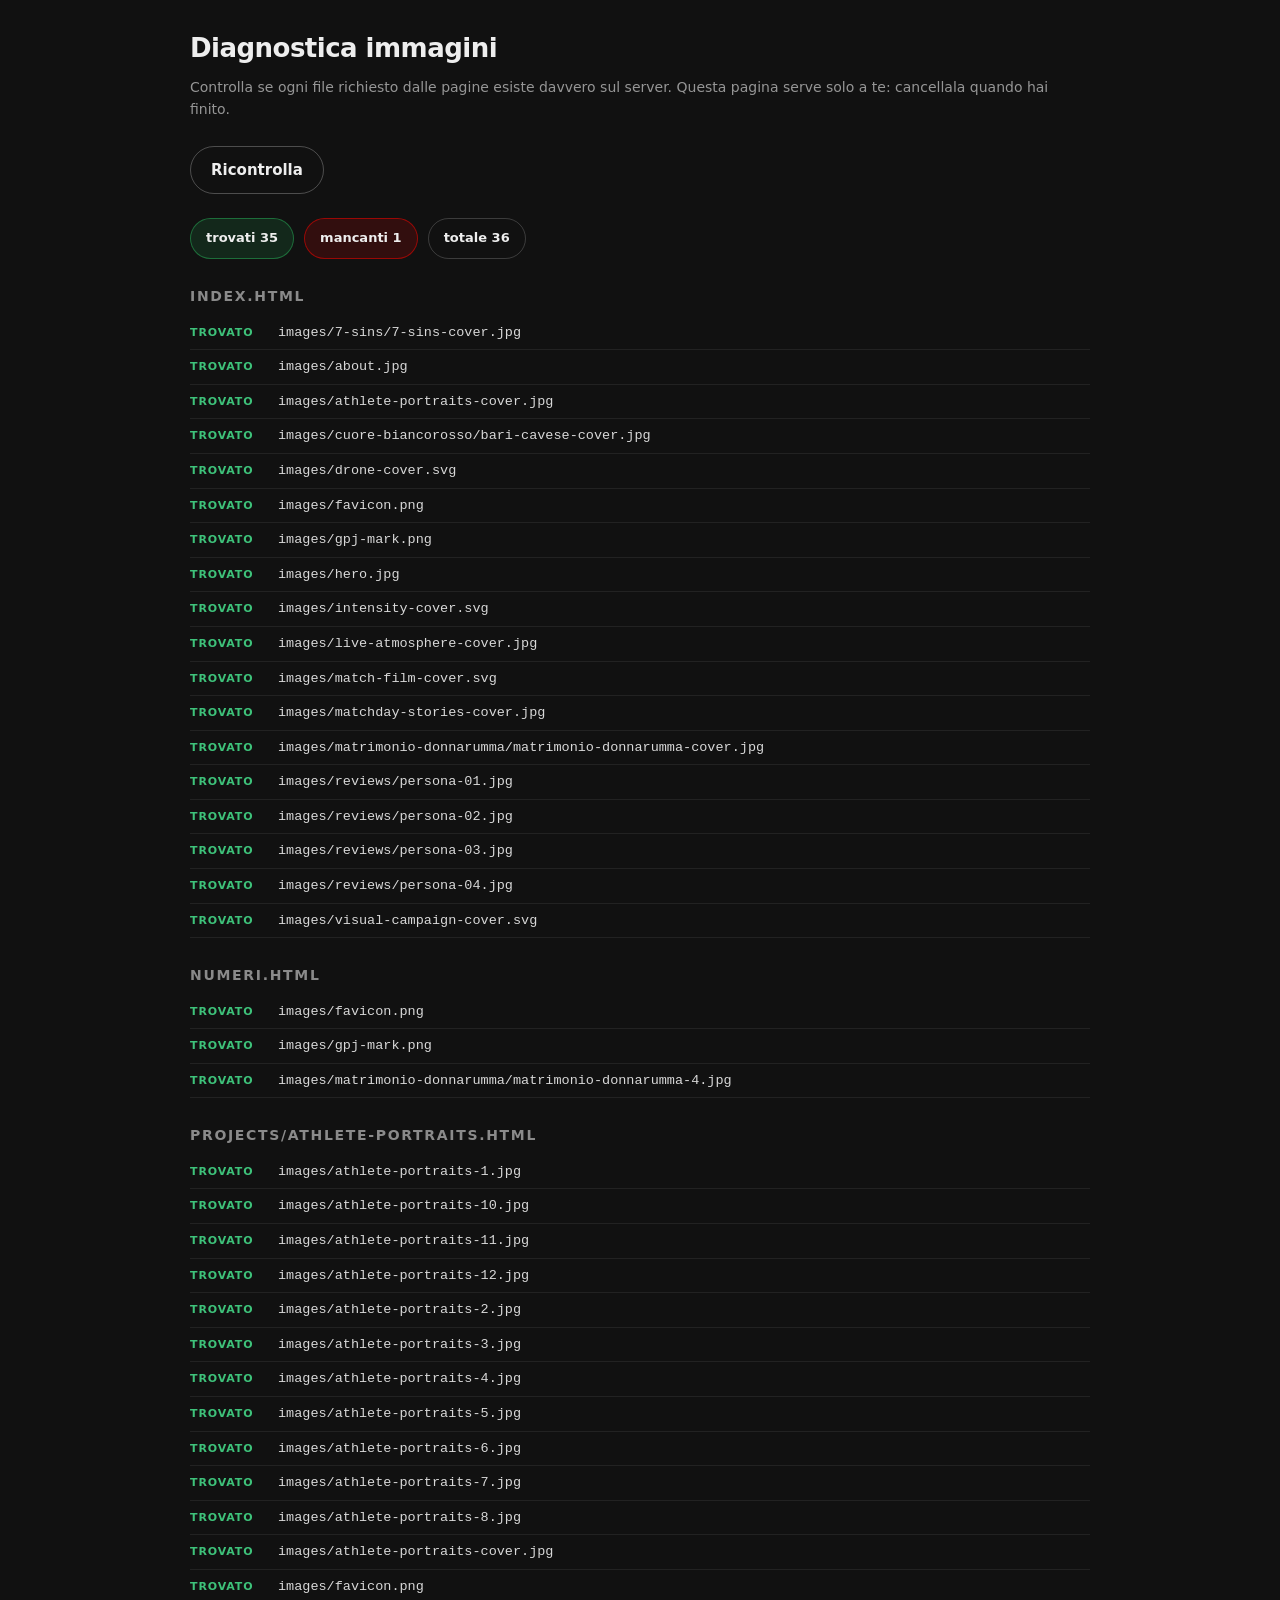
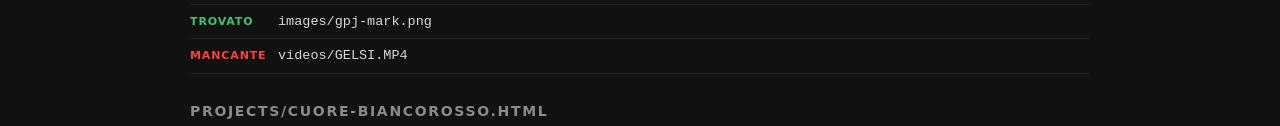
==== diagnostica.html @ 7bc866fb "files online sito" ====
<!DOCTYPE html>
<html lang="it">
<head>
<meta charset="utf-8">
<meta name="viewport" content="width=device-width, initial-scale=1">
<meta name="robots" content="noindex">
<title>Diagnostica immagini &mdash; GPJ</title>
<style>
  :root { color-scheme: dark; }
  body { margin:0; padding:28px 20px 60px; background:#111; color:#eee;
         font:15px/1.6 Inter, system-ui, sans-serif; }
  .wrap { max-width:900px; margin:auto; }
  h1 { font-size:26px; margin:0 0 6px; letter-spacing:-.02em; }
  .sub { opacity:.6; margin:0 0 26px; font-size:14px; }
  .totali { display:flex; gap:10px; flex-wrap:wrap; margin-bottom:26px; }
  .pill { padding:9px 15px; border-radius:999px; font-size:13px; font-weight:700;
          border:1px solid rgba(255,255,255,.18); }
  .pill.ok { background:rgba(40,180,90,.14); border-color:rgba(40,180,90,.5); }
  .pill.ko { background:rgba(225,6,0,.16); border-color:rgba(225,6,0,.6); }
  h2 { font-size:14px; text-transform:uppercase; letter-spacing:.12em;
       margin:26px 0 8px; opacity:.55; font-weight:800; }
  ul { list-style:none; padding:0; margin:0; }
  li { display:flex; gap:10px; align-items:baseline; padding:6px 0;
       border-bottom:1px solid rgba(255,255,255,.07); font-size:13.5px; }
  .stato { flex:0 0 78px; font-weight:800; font-size:11px; letter-spacing:.08em; }
  .ok .stato { color:#3ec27a; }
  .ko .stato { color:#ff4136; }
  .att .stato { color:#888; }
  code { font-family:ui-monospace, Menlo, monospace; word-break:break-all; opacity:.9; }
  .nota { margin-top:34px; padding:16px 18px; border-left:3px solid #e10600;
          background:rgba(255,255,255,.04); font-size:13.5px; }
  button { margin-bottom:24px; padding:11px 20px; border-radius:999px; cursor:pointer;
           border:1px solid rgba(255,255,255,.25); background:none; color:inherit;
           font:inherit; font-weight:700; }
</style>
</head>
<body>
<div class="wrap">
<h1>Diagnostica immagini</h1>
<p class="sub">Controlla se ogni file richiesto dalle pagine esiste davvero sul server.
Questa pagina serve solo a te: cancellala quando hai finito.</p>
<button id="ricontrolla">Ricontrolla</button>
<div class="totali">
  <span class="pill ok" id="tot-ok">trovati 0</span>
  <span class="pill ko" id="tot-ko">mancanti 0</span>
  <span class="pill" id="tot-tot">totale 0</span>
</div>
<div id="risultati"></div>
<div class="nota">
  <strong>Se compaiono dei MANCANTI:</strong> quei file non sono nel repository,
  oppure stanno in una cartella diversa da quella scritta.
  Su GitHub carica sempre le <em>cartelle</em> trascinandole intere, non i file
  singoli, altrimenti finiscono tutti nella radice.
  Ricorda che GitHub Pages distingue maiuscole e minuscole nei nomi.
</div>
</div>
<script>
const MAPPA = {
 "index.html": [
  "images/7-sins/7-sins-cover.jpg",
  "images/about.jpg",
  "images/athlete-portraits-cover.jpg",
  "images/cuore-biancorosso/bari-cavese-cover.jpg",
  "images/drone-cover.svg",
  "images/favicon.png",
  "images/gpj-mark.png",
  "images/hero.jpg",
  "images/intensity-cover.svg",
  "images/live-atmosphere-cover.jpg",
  "images/match-film-cover.svg",
  "images/matchday-stories-cover.jpg",
  "images/matrimonio-donnarumma/matrimonio-donnarumma-cover.jpg",
  "images/reviews/persona-01.jpg",
  "images/reviews/persona-02.jpg",
  "images/reviews/persona-03.jpg",
  "images/reviews/persona-04.jpg",
  "images/visual-campaign-cover.svg"
 ],
 "numeri.html": [
  "images/favicon.png",
  "images/gpj-mark.png",
  "images/matrimonio-donnarumma/matrimonio-donnarumma-4.jpg"
 ],
 "projects/athlete-portraits.html": [
  "images/athlete-portraits-1.jpg",
  "images/athlete-portraits-10.jpg",
  "images/athlete-portraits-11.jpg",
  "images/athlete-portraits-12.jpg",
  "images/athlete-portraits-2.jpg",
  "images/athlete-portraits-3.jpg",
  "images/athlete-portraits-4.jpg",
  "images/athlete-portraits-5.jpg",
  "images/athlete-portraits-6.jpg",
  "images/athlete-portraits-7.jpg",
  "images/athlete-portraits-8.jpg",
  "images/athlete-portraits-cover.jpg",
  "images/favicon.png",
  "images/gpj-mark.png",
  "videos/GELSI.MP4"
 ],
 "projects/cuore-biancorosso.html": [
  "images/cuore-biancorosso/altamura-bari-1.jpg",
  "images/cuore-biancorosso/altamura-bari-10.jpg",
  "images/cuore-biancorosso/altamura-bari-11.jpg",
  "images/cuore-biancorosso/altamura-bari-12.jpg",
  "images/cuore-biancorosso/altamura-bari-13.jpg",
  "images/cuore-biancorosso/altamura-bari-14.jpg",
  "images/cuore-biancorosso/altamura-bari-15.jpg",
  "images/cuore-biancorosso/altamura-bari-16.jpg",
  "images/cuore-biancorosso/altamura-bari-17.jpg",
  "images/cuore-biancorosso/altamura-bari-18.jpg",
  "images/cuore-biancorosso/altamura-bari-19.jpg",
  "images/cuore-biancorosso/altamura-bari-2.jpg",
  "images/cuore-biancorosso/altamura-bari-20.jpg",
  "images/cuore-biancorosso/altamura-bari-21.jpg",
  "images/cuore-biancorosso/altamura-bari-22.jpg",
  "images/cuore-biancorosso/altamura-bari-23.jpg",
  "images/cuore-biancorosso/altamura-bari-24.jpg",
  "images/cuore-biancorosso/altamura-bari-25.jpg",
  "images/cuore-biancorosso/altamura-bari-26.jpg",
  "images/cuore-biancorosso/altamura-bari-27.jpg",
  "images/cuore-biancorosso/altamura-bari-28.jpg",
  "images/cuore-biancorosso/altamura-bari-29.jpg",
  "images/cuore-biancorosso/altamura-bari-3.jpg",
  "images/cuore-biancorosso/altamura-bari-30.jpg",
  "images/cuore-biancorosso/altamura-bari-4.jpg",
  "images/cuore-biancorosso/altamura-bari-5.jpg",
  "images/cuore-biancorosso/altamura-bari-6.jpg",
  "images/cuore-biancorosso/altamura-bari-7.jpg",
  "images/cuore-biancorosso/altamura-bari-8.jpg",
  "images/cuore-biancorosso/altamura-bari-9.jpg",
  "images/cuore-biancorosso/bari-cavese-1.jpg",
  "images/cuore-biancorosso/bari-cavese-10.jpg",
  "images/cuore-biancorosso/bari-cavese-11.jpg",
  "images/cuore-biancorosso/bari-cavese-12.jpg",
  "images/cuore-biancorosso/bari-cavese-13.jpg",
  "images/cuore-biancorosso/bari-cavese-14.jpg",
  "images/cuore-biancorosso/bari-cavese-15.jpg",
  "images/cuore-biancorosso/bari-cavese-16.jpg",
  "images/cuore-biancorosso/bari-cavese-17.jpg",
  "images/cuore-biancorosso/bari-cavese-18.jpg",
  "images/cuore-biancorosso/bari-cavese-2.jpg",
  "images/cuore-biancorosso/bari-cavese-3.jpg",
  "images/cuore-biancorosso/bari-cavese-4.jpg",
  "images/cuore-biancorosso/bari-cavese-5.jpg",
  "images/cuore-biancorosso/bari-cavese-6.jpg",
  "images/cuore-biancorosso/bari-cavese-7.jpg",
  "images/cuore-biancorosso/bari-cavese-8.jpg",
  "images/cuore-biancorosso/bari-cavese-9.jpg",
  "images/cuore-biancorosso/bari-cavese-cover.jpg",
  "images/favicon.png",
  "images/gpj-mark.png"
 ],
 "projects/drone-works.html": [
  "images/drone-1.svg",
  "images/drone-2.svg",
  "images/drone-3.svg",
  "images/drone-4.svg",
  "images/drone-cover.svg"
 ],
 "projects/human-detail.html": [
  "images/7-sins/7-sins-1.jpg",
  "images/7-sins/7-sins-10.jpg",
  "images/7-sins/7-sins-11.jpg",
  "images/7-sins/7-sins-12.jpg",
  "images/7-sins/7-sins-13.jpg",
  "images/7-sins/7-sins-14.jpg",
  "images/7-sins/7-sins-15.jpg",
  "images/7-sins/7-sins-16.jpg",
  "images/7-sins/7-sins-17.jpg",
  "images/7-sins/7-sins-2.jpg",
  "images/7-sins/7-sins-3.jpg",
  "images/7-sins/7-sins-4.jpg",
  "images/7-sins/7-sins-5.jpg",
  "images/7-sins/7-sins-6.jpg",
  "images/7-sins/7-sins-7.jpg",
  "images/7-sins/7-sins-8.jpg",
  "images/7-sins/7-sins-9.jpg",
  "images/7-sins/7-sins-cover.jpg",
  "images/favicon.png",
  "images/gpj-mark.png"
 ],
 "projects/intensity.html": [
  "images/intensity-1.svg",
  "images/intensity-2.svg",
  "images/intensity-3.svg",
  "images/intensity-4.svg",
  "images/intensity-cover.svg"
 ],
 "projects/live-atmosphere.html": [
  "images/favicon.png",
  "images/gpj-mark.png",
  "images/live-atmosphere-1.jpg",
  "images/live-atmosphere-10.jpg",
  "images/live-atmosphere-2.jpg",
  "images/live-atmosphere-3.jpg",
  "images/live-atmosphere-5.jpg",
  "images/live-atmosphere-6.jpg",
  "images/live-atmosphere-7.jpg",
  "images/live-atmosphere-8.jpg",
  "images/live-atmosphere-9.jpg",
  "images/live-atmosphere-cover.jpg"
 ],
 "projects/match-film.html": [
  "images/match-film-1.svg",
  "images/match-film-2.svg",
  "images/match-film-3.svg",
  "images/match-film-4.svg",
  "images/match-film-cover.svg"
 ],
 "projects/matchday-stories.html": [
  "images/favicon.png",
  "images/gpj-mark.png",
  "images/matchday-stories-1.jpg",
  "images/matchday-stories-10.jpg",
  "images/matchday-stories-11.jpg",
  "images/matchday-stories-12.jpg",
  "images/matchday-stories-13.jpg",
  "images/matchday-stories-14.jpg",
  "images/matchday-stories-15.jpg",
  "images/matchday-stories-2.jpg",
  "images/matchday-stories-3.jpg",
  "images/matchday-stories-4.jpg",
  "images/matchday-stories-5.jpg",
  "images/matchday-stories-6.jpg",
  "images/matchday-stories-8.jpg",
  "images/matchday-stories-9.jpg",
  "images/matchday-stories-cover.jpg",
  "videos/BOVIO.MP4"
 ],
 "projects/matrimonio-donnarumma.html": [
  "images/favicon.png",
  "images/gpj-mark.png",
  "images/matrimonio-donnarumma/matrimonio-donnarumma-1.jpg",
  "images/matrimonio-donnarumma/matrimonio-donnarumma-10.jpg",
  "images/matrimonio-donnarumma/matrimonio-donnarumma-2.jpg",
  "images/matrimonio-donnarumma/matrimonio-donnarumma-3.jpg",
  "images/matrimonio-donnarumma/matrimonio-donnarumma-4.jpg",
  "images/matrimonio-donnarumma/matrimonio-donnarumma-5.jpg",
  "images/matrimonio-donnarumma/matrimonio-donnarumma-6.jpg",
  "images/matrimonio-donnarumma/matrimonio-donnarumma-7.jpg",
  "images/matrimonio-donnarumma/matrimonio-donnarumma-8.jpg",
  "images/matrimonio-donnarumma/matrimonio-donnarumma-9.jpg",
  "images/matrimonio-donnarumma/matrimonio-donnarumma-cover.jpg"
 ],
 "projects/visual-campaign.html": [
  "images/visual-campaign-1.svg",
  "images/visual-campaign-2.svg",
  "images/visual-campaign-3.svg",
  "images/visual-campaign-4.svg",
  "images/visual-campaign-cover.svg"
 ]
};
async function esiste(p) {
  try { const r = await fetch(p, { method: 'HEAD', cache: 'no-store' }); return r.ok; }
  catch (e) { return false; }
}
async function controlla() {
  const box = document.getElementById('risultati');
  box.innerHTML = '';
  let ok = 0, ko = 0, tot = 0;
  for (const [pagina, files] of Object.entries(MAPPA)) {
    const h2 = document.createElement('h2');
    h2.textContent = pagina;
    const ul = document.createElement('ul');
    box.append(h2, ul);
    for (const f of files) {
      tot++;
      const li = document.createElement('li');
      li.className = 'att';
      li.innerHTML = '<span class="stato">&hellip;</span><code>' + f + '</code>';
      ul.append(li);
      const c = await esiste(f);
      li.className = c ? 'ok' : 'ko';
      li.querySelector('.stato').textContent = c ? 'TROVATO' : 'MANCANTE';
      c ? ok++ : ko++;
      document.getElementById('tot-ok').textContent  = 'trovati ' + ok;
      document.getElementById('tot-ko').textContent  = 'mancanti ' + ko;
      document.getElementById('tot-tot').textContent = 'totale ' + tot;
    }
  }
}
document.getElementById('ricontrolla').addEventListener('click', controlla);
controlla();
</script>
</body>
</html>
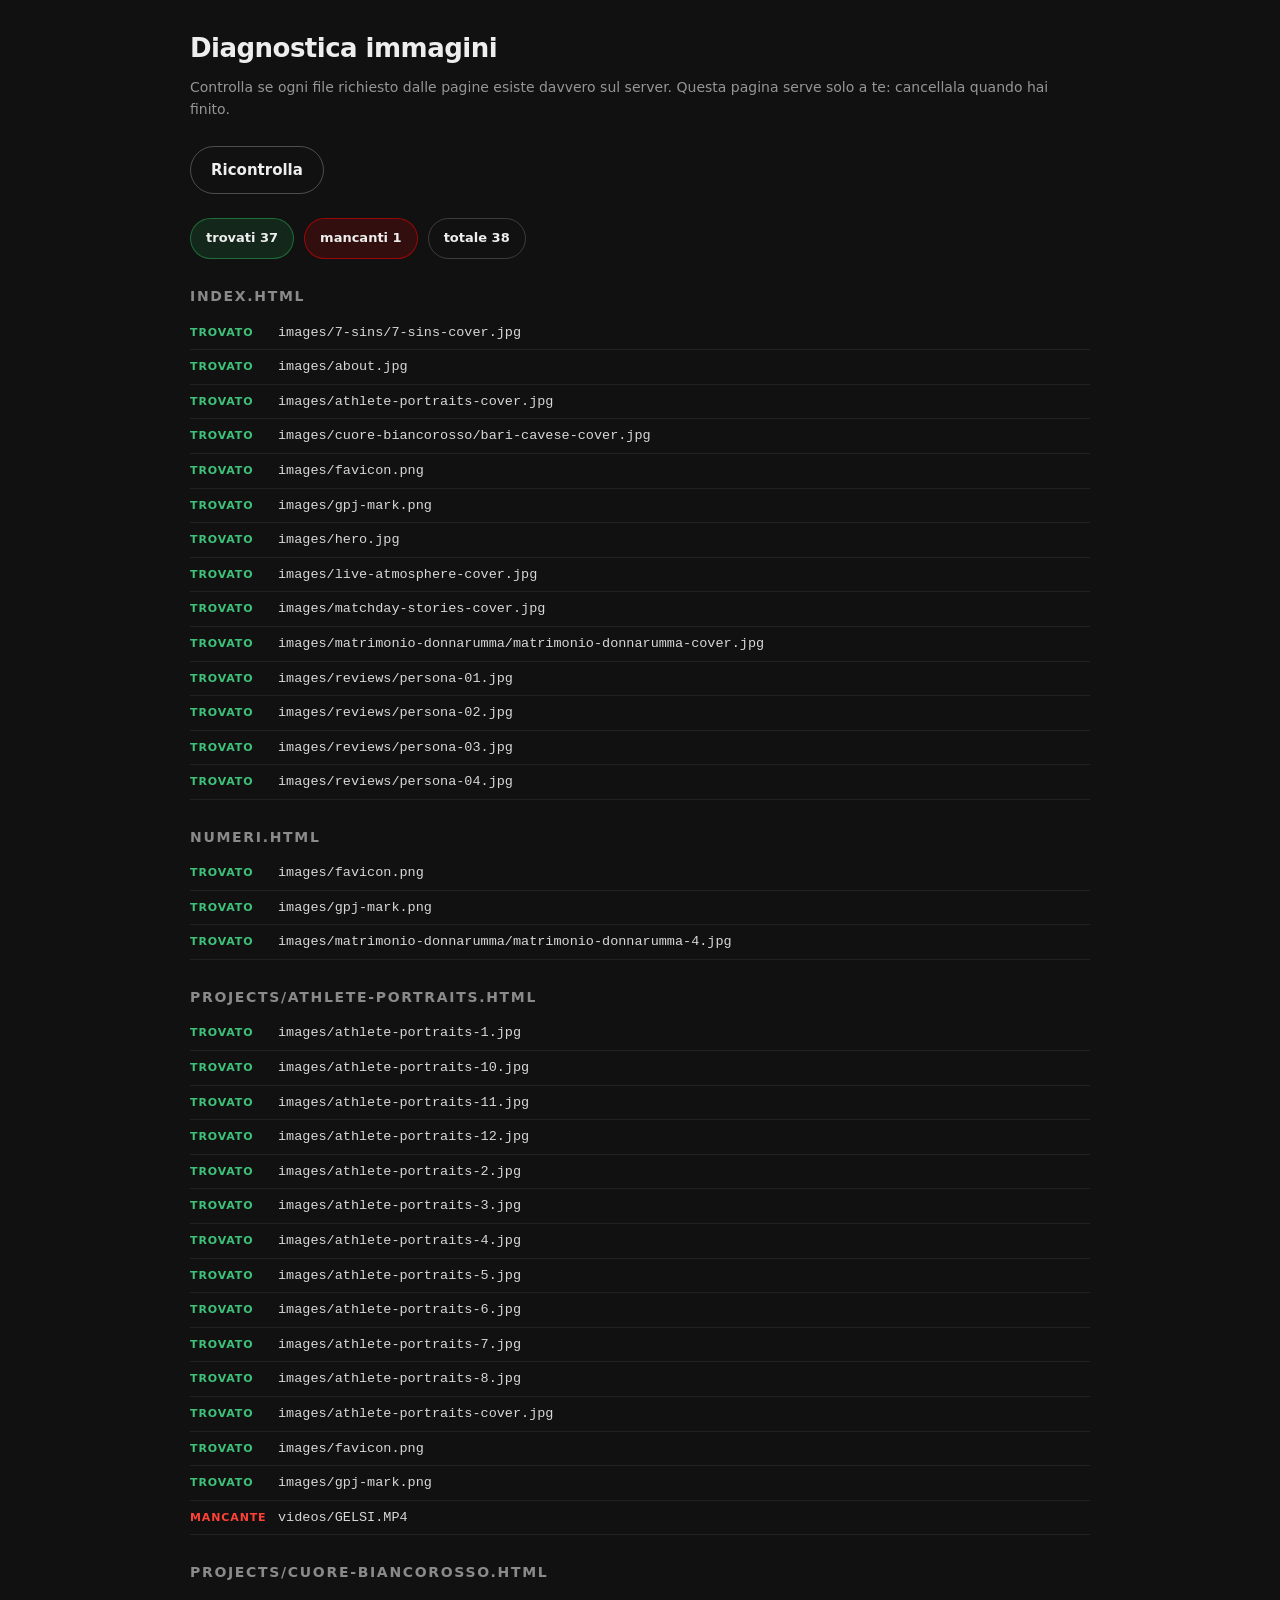
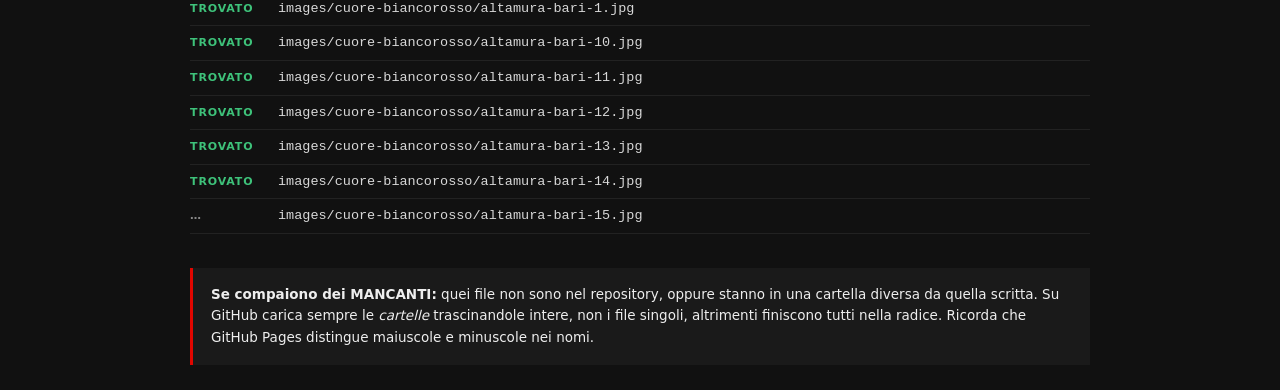
==== commit 5dee9aeb: "sito s dd" ====
--- a/diagnostica.html
+++ b/diagnostica.html
@@ -61,20 +61,16 @@
   "images/about.jpg",
   "images/athlete-portraits-cover.jpg",
   "images/cuore-biancorosso/bari-cavese-cover.jpg",
-  "images/drone-cover.svg",
   "images/favicon.png",
   "images/gpj-mark.png",
   "images/hero.jpg",
-  "images/intensity-cover.svg",
   "images/live-atmosphere-cover.jpg",
-  "images/match-film-cover.svg",
   "images/matchday-stories-cover.jpg",
   "images/matrimonio-donnarumma/matrimonio-donnarumma-cover.jpg",
   "images/reviews/persona-01.jpg",
   "images/reviews/persona-02.jpg",
   "images/reviews/persona-03.jpg",
-  "images/reviews/persona-04.jpg",
-  "images/visual-campaign-cover.svg"
+  "images/reviews/persona-04.jpg"
  ],
  "numeri.html": [
   "images/favicon.png",
@@ -151,13 +147,6 @@
   "images/favicon.png",
   "images/gpj-mark.png"
  ],
- "projects/drone-works.html": [
-  "images/drone-1.svg",
-  "images/drone-2.svg",
-  "images/drone-3.svg",
-  "images/drone-4.svg",
-  "images/drone-cover.svg"
- ],
  "projects/human-detail.html": [
   "images/7-sins/7-sins-1.jpg",
   "images/7-sins/7-sins-10.jpg",
@@ -180,13 +169,6 @@
   "images/favicon.png",
   "images/gpj-mark.png"
  ],
- "projects/intensity.html": [
-  "images/intensity-1.svg",
-  "images/intensity-2.svg",
-  "images/intensity-3.svg",
-  "images/intensity-4.svg",
-  "images/intensity-cover.svg"
- ],
  "projects/live-atmosphere.html": [
   "images/favicon.png",
   "images/gpj-mark.png",
@@ -200,13 +182,6 @@
   "images/live-atmosphere-8.jpg",
   "images/live-atmosphere-9.jpg",
   "images/live-atmosphere-cover.jpg"
- ],
- "projects/match-film.html": [
-  "images/match-film-1.svg",
-  "images/match-film-2.svg",
-  "images/match-film-3.svg",
-  "images/match-film-4.svg",
-  "images/match-film-cover.svg"
  ],
  "projects/matchday-stories.html": [
   "images/favicon.png",
@@ -243,12 +218,10 @@
   "images/matrimonio-donnarumma/matrimonio-donnarumma-9.jpg",
   "images/matrimonio-donnarumma/matrimonio-donnarumma-cover.jpg"
  ],
- "projects/visual-campaign.html": [
-  "images/visual-campaign-1.svg",
-  "images/visual-campaign-2.svg",
-  "images/visual-campaign-3.svg",
-  "images/visual-campaign-4.svg",
-  "images/visual-campaign-cover.svg"
+ "recensioni.html": [
+  "images/7-sins/7-sins-2.jpg",
+  "images/favicon.png",
+  "images/gpj-mark.png"
  ]
 };
 async function esiste(p) {
